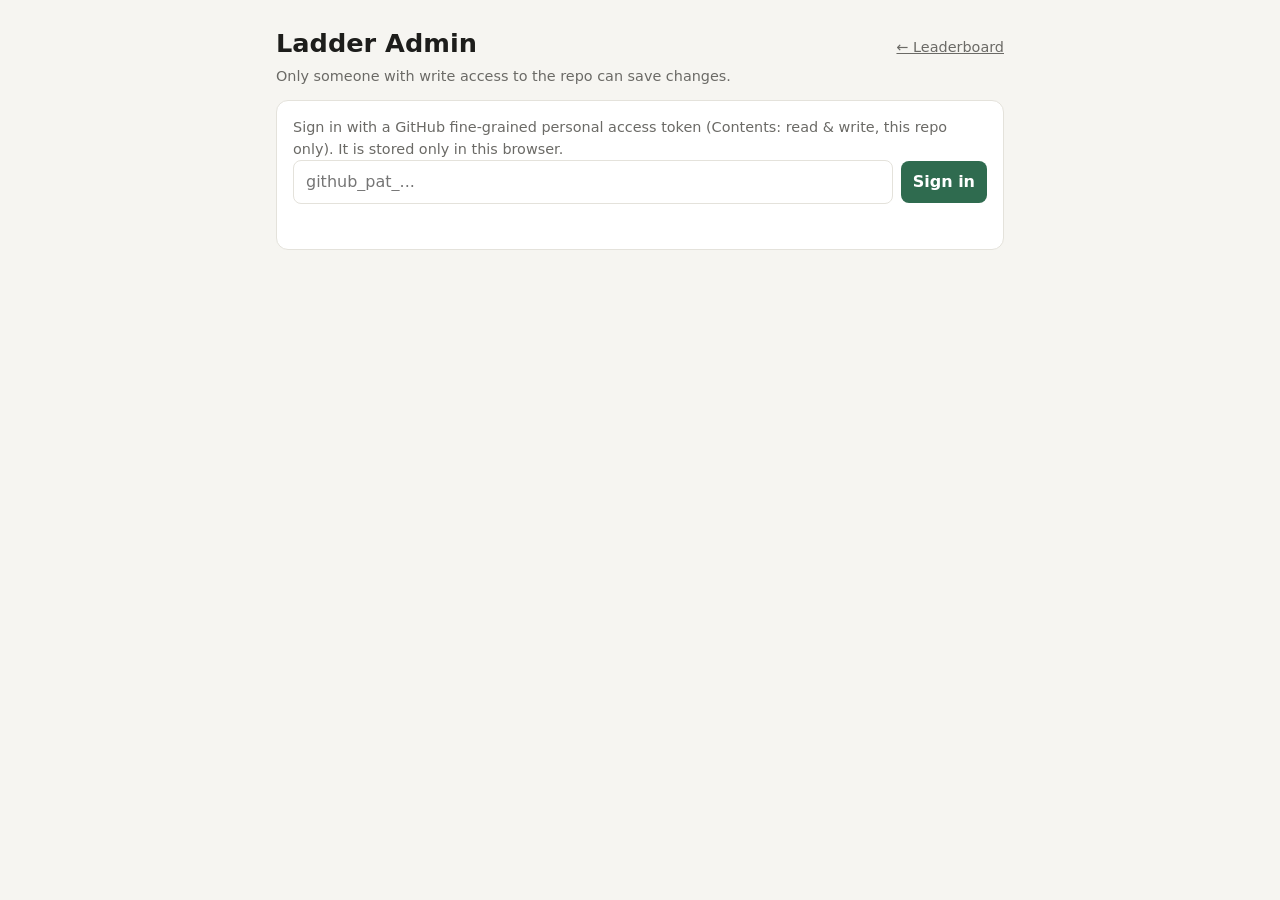
==== admin.html @ ead167ff "Add files via upload" ====
<!DOCTYPE html>
<html lang="en">
<head>
<meta charset="utf-8">
<meta name="viewport" content="width=device-width, initial-scale=1">
<title>Ladder Admin</title>
<meta name="robots" content="noindex">
<link rel="stylesheet" href="style.css">
</head>
<body>
<div class="wrap">
  <header>
    <div><h1>Ladder Admin</h1><p class="sub">Only someone with write access to the repo can save changes.</p></div>
    <a class="sub" href="index.html">← Leaderboard</a>
  </header>

  <div class="card" id="login">
    <p class="sub" style="margin-top:0">Sign in with a GitHub fine-grained personal access token (Contents: read &amp; write, this repo only). It is stored only in this browser.</p>
    <div class="row">
      <input id="token" type="password" placeholder="github_pat_..." autocomplete="off">
      <button id="signin">Sign in</button>
    </div>
    <div class="msg err" id="loginMsg"></div>
  </div>

  <div id="app" hidden>
    <div class="row" style="justify-content:space-between;margin-top:12px">
      <span class="sub" id="who"></span>
      <button class="ghost" id="signout" style="flex:0 0 auto">Sign out</button>
    </div>

    <h2>Record a game</h2>
    <div class="card">
      <div class="row">
        <select id="pa"></select>
        <select id="res">
          <option value="a">beat</option>
          <option value="draw">drew with</option>
          <option value="b">lost to</option>
        </select>
        <select id="pb"></select>
        <button id="record">Record</button>
      </div>
    </div>

    <h2>Add a player</h2>
    <div class="card">
      <div class="row">
        <input id="newName" placeholder="Player name" maxlength="30">
        <button id="addPlayer">Add</button>
      </div>
    </div>

    <h2>Recent games</h2>
    <div class="card scroll"><table id="games"></table></div>
    <div class="row" style="margin-top:10px">
      <button class="danger" id="undo" style="flex:0 0 auto">Undo last game</button>
    </div>

    <h2>Standings</h2>
    <div class="card scroll"><table id="board"></table></div>
    <div class="msg" id="msg"></div>
  </div>
</div>

<script src="config.js"></script>
<script src="elo.js"></script>
<script>
const C = window.LADDER_CONFIG;
const $ = (id) => document.getElementById(id);
const esc = (s) => String(s).replace(/[&<>"']/g, (c) => ({"&":"&amp;","<":"&lt;",">":"&gt;",'"':"&quot;","'":"&#39;"}[c]));
const b64enc = (s) => btoa(unescape(encodeURIComponent(s)));
const b64dec = (b) => decodeURIComponent(escape(atob(b.replace(/\n/g, ""))));
const API = `https://api.github.com/repos/${C.owner}/${C.repo}`;
let token = null, data = null, sha = null;

function say(text, isErr) { $("msg").textContent = text; $("msg").className = "msg" + (isErr ? " err" : ""); }

async function gh(url, opts = {}) {
  const r = await fetch(url, { ...opts, headers: {
    Authorization: "Bearer " + token, Accept: "application/vnd.github+json",
    "Content-Type": "application/json", ...(opts.headers || {}) } });
  if (!r.ok) { const e = new Error("GitHub " + r.status); e.status = r.status; throw e; }
  return r.json();
}

async function load() {
  const f = await gh(`${API}/contents/${C.path}?ref=${C.branch}&_=${Date.now()}`);
  sha = f.sha;
  data = JSON.parse(b64dec(f.content));
}

async function save(message) {
  const body = { message, branch: C.branch, sha, content: b64enc(JSON.stringify(data, null, 2) + "\n") };
  try {
    const r = await gh(`${API}/contents/${C.path}`, { method: "PUT", body: JSON.stringify(body) });
    sha = r.content.sha;
    return true;
  } catch (e) {
    if (e.status === 409 || e.status === 422) { await load(); refresh(); say("Data changed elsewhere. Reloaded; please retry.", true); }
    else say("Save failed (" + e.message + ").", true);
    return false;
  }
}

function refresh() {
  const { ranked, log } = Elo.compute(data);
  const opts = data.players.map((n) => `<option>${esc(n)}</option>`).join("");
  const a = $("pa").value, b = $("pb").value;
  $("pa").innerHTML = opts; $("pb").innerHTML = opts;
  if (data.players.includes(a)) $("pa").value = a;
  if (data.players.includes(b)) $("pb").value = b;
  else if (data.players.length > 1) $("pb").selectedIndex = 1;

  $("board").innerHTML = ranked.length
    ? '<tr><th>#</th><th>Player</th><th class="num">Elo</th><th class="num">Games</th><th></th></tr>' +
      ranked.map((p) => `<tr><td>${p.rank}</td><td>${esc(p.name)}</td><td class="num">${Math.round(p.rating)}</td>
        <td class="num">${p.games}</td>
        <td class="num">${p.games === 0 ? `<button class="ghost" data-rm="${esc(p.name)}">Remove</button>` : ""}</td></tr>`).join("")
    : '<tr><td class="muted">No players yet.</td></tr>';
  $("board").querySelectorAll("[data-rm]").forEach((btn) => btn.addEventListener("click", () => removePlayer(btn.dataset.rm)));

  const recent = log.slice(-10).reverse();
  $("games").innerHTML = recent.length
    ? recent.map((x) => {
        const res = x.result === "draw" ? "drew with" : x.result === "a" ? "beat" : "lost to";
        return `<tr><td class="muted">${esc(x.date)}</td><td>${esc(x.a)} ${res} ${esc(x.b)}</td>
                <td class="num">${Math.round(x.aBefore)}→${Math.round(x.aAfter)} / ${Math.round(x.bBefore)}→${Math.round(x.bAfter)}</td></tr>`;
      }).join("")
    : '<tr><td class="muted">No games yet.</td></tr>';
  $("undo").disabled = !data.games.length;
}

async function signin(t) {
  token = t;
  $("loginMsg").textContent = "";
  try {
    const repo = await gh(API);
    if (!repo.permissions || !repo.permissions.push) throw new Error("no-write");
    await load();
  } catch (e) {
    token = null; localStorage.removeItem("ladderToken");
    $("loginMsg").textContent = e.message === "no-write"
      ? "That token can't write to this repo."
      : "Sign-in failed. Check the token and the owner/repo in config.js.";
    return;
  }
  localStorage.setItem("ladderToken", t);
  $("login").hidden = true; $("app").hidden = false;
  $("who").textContent = `Editing ${C.owner}/${C.repo}`;
  refresh();
}

async function withSaving(fn) {
  document.querySelectorAll("button").forEach((b) => (b.disabled = true));
  try { await fn(); } finally { document.querySelectorAll("button").forEach((b) => (b.disabled = false)); refresh(); }
}

$("signin").onclick = () => { const t = $("token").value.trim(); if (t) signin(t); };
$("signout").onclick = () => { localStorage.removeItem("ladderToken"); location.reload(); };

$("addPlayer").onclick = () => withSaving(async () => {
  const name = $("newName").value.trim();
  if (!name) return say("Enter a name.", true);
  if (data.players.some((p) => p.toLowerCase() === name.toLowerCase())) return say("That player already exists.", true);
  data.players.push(name);
  if (await save("Add player " + name)) { $("newName").value = ""; say(`Added ${name}.`); }
  else data.players.pop();
});

$("record").onclick = () => withSaving(async () => {
  const a = $("pa").value, b = $("pb").value, result = $("res").value;
  if (!a || !b) return say("Add at least two players first.", true);
  if (a === b) return say("Pick two different players.", true);
  const date = new Date().toISOString().slice(0, 10);
  data.games.push({ date, a, b, result });
  if (await save(`Game: ${a} vs ${b} (${result})`)) say("Game recorded. The public page updates in about a minute.");
  else data.games.pop();
});

$("undo").onclick = () => withSaving(async () => {
  if (!data.games.length || !confirm("Remove the most recent game?")) return;
  const last = data.games.pop();
  if (await save("Undo last game")) say("Last game removed.");
  else data.games.push(last);
});

async function removePlayer(name) {
  await withSaving(async () => {
    if (!confirm("Remove " + name + "?")) return;
    const i = data.players.indexOf(name);
    data.players.splice(i, 1);
    if (await save("Remove player " + name)) say("Removed " + name + ".");
    else data.players.splice(i, 0, name);
  });
}

const saved = localStorage.getItem("ladderToken");
if (saved) signin(saved);
</script>
</body>
</html>
---- style.css ----
:root {
  --bg: #f6f5f1; --card: #ffffff; --text: #1d1d1b; --muted: #6b6a66;
  --line: #e4e2db; --accent: #2f6b4f; --accent-text: #ffffff;
  --gold: #b8892b; --up: #2f7d4f; --down: #b5443a;
}
@media (prefers-color-scheme: dark) {
  :root:not([data-theme="light"]) {
    --bg: #161715; --card: #1f201d; --text: #ecebe6; --muted: #9a9993;
    --line: #34352f; --accent: #5fae86; --accent-text: #10130f;
    --gold: #d9ab4e; --up: #6cc18b; --down: #e0776d;
  }
}
* { box-sizing: border-box; }
body {
  margin: 0; background: var(--bg); color: var(--text);
  font: 16px/1.5 system-ui, -apple-system, "Segoe UI", Roboto, sans-serif;
}
.wrap { max-width: 760px; margin: 0 auto; padding: 24px 16px 64px; }
header { display: flex; justify-content: space-between; align-items: baseline; gap: 12px; flex-wrap: wrap; }
h1 { font-size: 1.6rem; margin: 0; }
h2 { font-size: 1.1rem; margin: 28px 0 10px; }
.sub { color: var(--muted); margin: 4px 0 0; font-size: .9rem; }
a { color: var(--accent); }
.card { background: var(--card); border: 1px solid var(--line); border-radius: 12px; padding: 16px; margin-top: 12px; }
.scroll { overflow-x: auto; }
table { width: 100%; border-collapse: collapse; font-variant-numeric: tabular-nums; }
th, td { padding: 10px 8px; text-align: left; border-bottom: 1px solid var(--line); white-space: nowrap; }
th { font-size: .75rem; text-transform: uppercase; letter-spacing: .04em; color: var(--muted); }
tr:last-child td { border-bottom: 0; }
td.num, th.num { text-align: right; }
tr.clickable { cursor: pointer; }
tr.clickable:hover td { background: color-mix(in srgb, var(--accent) 8%, transparent); }
.rank1 td:first-child { color: var(--gold); font-weight: 700; }
.pill { font-size: .7rem; color: var(--muted); border: 1px solid var(--line); border-radius: 99px; padding: 1px 7px; margin-left: 6px; }
.up { color: var(--up); } .down { color: var(--down); }
.muted { color: var(--muted); }
input, select, button {
  font: inherit; padding: 9px 12px; border-radius: 8px;
  border: 1px solid var(--line); background: var(--card); color: var(--text);
}
button { background: var(--accent); color: var(--accent-text); border: 0; cursor: pointer; font-weight: 600; }
button.ghost { background: transparent; color: var(--text); border: 1px solid var(--line); }
button.danger { background: var(--down); color: #fff; }
button:disabled { opacity: .5; cursor: default; }
.row { display: flex; gap: 8px; flex-wrap: wrap; align-items: center; }
.row > * { flex: 1 1 140px; }
.row > button { flex: 0 0 auto; }
.msg { margin-top: 10px; font-size: .9rem; min-height: 1.3em; }
.err { color: var(--down); }
svg.spark { width: 100%; height: 90px; display: block; }
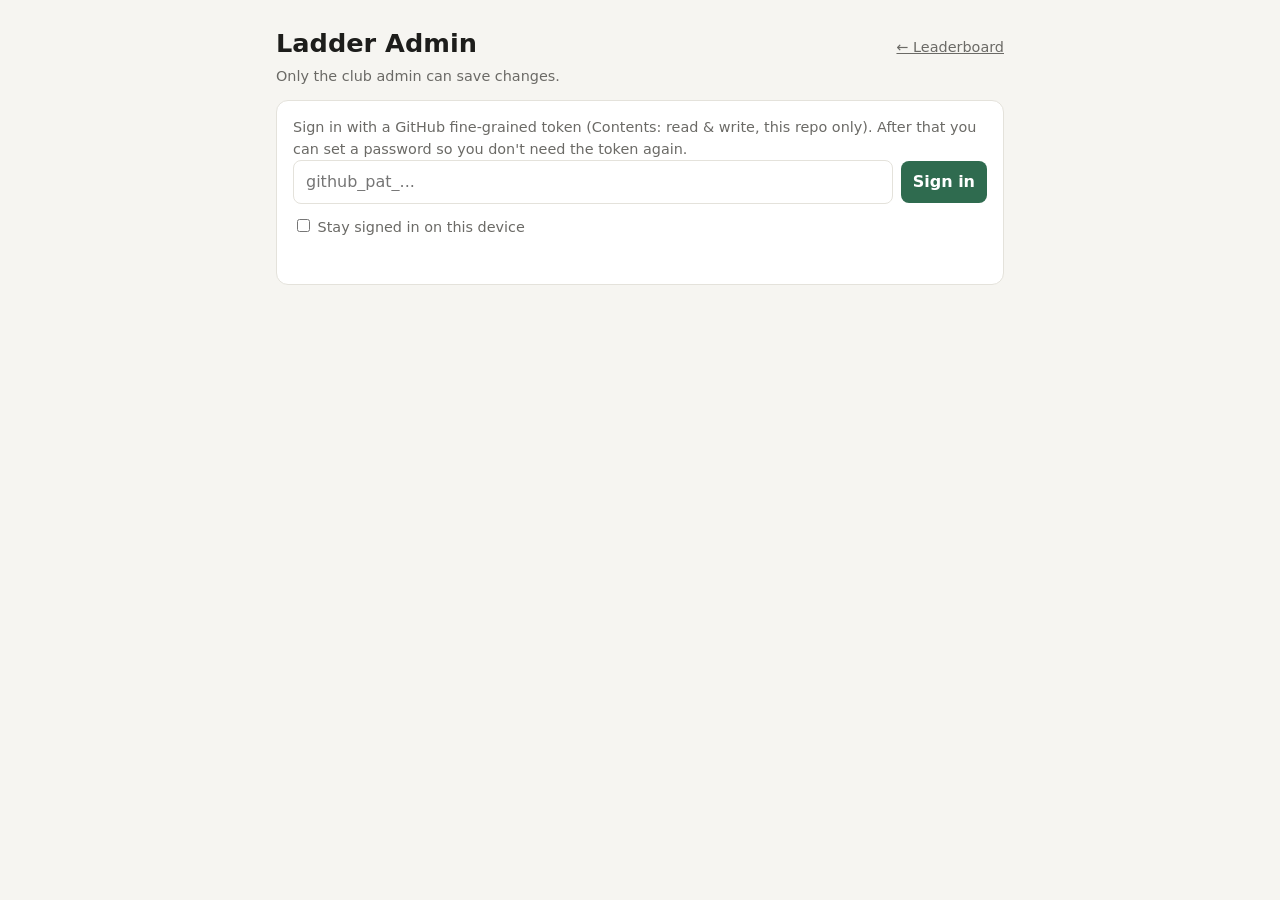
==== commit e921f12b: "Add files via upload" ====
--- a/admin.html
+++ b/admin.html
@@ -10,16 +10,27 @@
 <body>
 <div class="wrap">
   <header>
-    <div><h1>Ladder Admin</h1><p class="sub">Only someone with write access to the repo can save changes.</p></div>
+    <div><h1>Ladder Admin</h1><p class="sub">Only the club admin can save changes.</p></div>
     <a class="sub" href="index.html">← Leaderboard</a>
   </header>
 
   <div class="card" id="login">
-    <p class="sub" style="margin-top:0">Sign in with a GitHub fine-grained personal access token (Contents: read &amp; write, this repo only). It is stored only in this browser.</p>
-    <div class="row">
-      <input id="token" type="password" placeholder="github_pat_..." autocomplete="off">
-      <button id="signin">Sign in</button>
-    </div>
+    <div id="pwPane" hidden>
+      <div class="row">
+        <input id="pw" type="password" placeholder="Password" autocomplete="current-password">
+        <button id="unlock">Sign in</button>
+      </div>
+      <p class="sub" style="margin:10px 0 0"><a href="#" id="toToken">Use a GitHub token instead</a></p>
+    </div>
+    <div id="tokPane">
+      <p class="sub" style="margin-top:0">Sign in with a GitHub fine-grained token (Contents: read &amp; write, this repo only). After that you can set a password so you don't need the token again.</p>
+      <div class="row">
+        <input id="token" type="password" placeholder="github_pat_..." autocomplete="off">
+        <button id="signin">Sign in</button>
+      </div>
+      <p class="sub" style="margin:10px 0 0" id="toPwWrap" hidden><a href="#" id="toPw">Use password instead</a></p>
+    </div>
+    <label class="sub" style="display:block;margin-top:12px"><input type="checkbox" id="stay" style="width:auto;padding:0"> Stay signed in on this device</label>
     <div class="msg err" id="loginMsg"></div>
   </div>
 
@@ -59,12 +70,25 @@
 
     <h2>Standings</h2>
     <div class="card scroll"><table id="board"></table></div>
+
+    <h2>Password login</h2>
+    <div class="card">
+      <p class="sub" style="margin-top:0">Set a password so you can sign in without the token. Use a long passphrase (12+ characters, such as four random words). Anyone who guesses it can edit your ladder.</p>
+      <div class="row">
+        <input id="newPw" type="password" placeholder="New password" autocomplete="new-password">
+        <input id="newPw2" type="password" placeholder="Confirm password" autocomplete="new-password">
+        <button id="setPw">Save password</button>
+      </div>
+      <div class="msg" id="pwMsg"></div>
+    </div>
+
     <div class="msg" id="msg"></div>
   </div>
 </div>
 
 <script src="config.js"></script>
 <script src="elo.js"></script>
+<script src="vault.js"></script>
 <script>
 const C = window.LADDER_CONFIG;
 const $ = (id) => document.getElementById(id);
@@ -72,7 +96,7 @@
 const b64enc = (s) => btoa(unescape(encodeURIComponent(s)));
 const b64dec = (b) => decodeURIComponent(escape(atob(b.replace(/\n/g, ""))));
 const API = `https://api.github.com/repos/${C.owner}/${C.repo}`;
-let token = null, data = null, sha = null;
+let token = null, data = null, sha = null, vault = null;
 
 function say(text, isErr) { $("msg").textContent = text; $("msg").className = "msg" + (isErr ? " err" : ""); }
 
@@ -101,6 +125,15 @@
     else say("Save failed (" + e.message + ").", true);
     return false;
   }
+}
+
+async function saveVault(obj) {
+  let vsha;
+  try { vsha = (await gh(`${API}/contents/vault.json?ref=${C.branch}&_=${Date.now()}`)).sha; }
+  catch (e) { if (e.status !== 404) throw e; }
+  const body = { message: "Update admin password", branch: C.branch, content: b64enc(JSON.stringify(obj, null, 2) + "\n") };
+  if (vsha) body.sha = vsha;
+  await gh(`${API}/contents/vault.json`, { method: "PUT", body: JSON.stringify(body) });
 }
 
 function refresh() {
@@ -131,7 +164,7 @@
   $("undo").disabled = !data.games.length;
 }
 
-async function signin(t) {
+async function signin(t, remember) {
   token = t;
   $("loginMsg").textContent = "";
   try {
@@ -143,12 +176,13 @@
     $("loginMsg").textContent = e.message === "no-write"
       ? "That token can't write to this repo."
       : "Sign-in failed. Check the token and the owner/repo in config.js.";
-    return;
+    return false;
   }
-  localStorage.setItem("ladderToken", t);
+  if (remember) localStorage.setItem("ladderToken", t); else localStorage.removeItem("ladderToken");
   $("login").hidden = true; $("app").hidden = false;
   $("who").textContent = `Editing ${C.owner}/${C.repo}`;
   refresh();
+  return true;
 }
 
 async function withSaving(fn) {
@@ -156,9 +190,35 @@
   try { await fn(); } finally { document.querySelectorAll("button").forEach((b) => (b.disabled = false)); refresh(); }
 }
 
-$("signin").onclick = () => { const t = $("token").value.trim(); if (t) signin(t); };
+function showPane(pw) {
+  $("pwPane").hidden = !pw; $("tokPane").hidden = pw;
+  $("toPwWrap").hidden = !vault;
+  $("loginMsg").textContent = "";
+}
+
+// --- login ---
+$("signin").onclick = () => { const t = $("token").value.trim(); if (t) signin(t, $("stay").checked); };
+$("token").addEventListener("keydown", (e) => { if (e.key === "Enter") $("signin").click(); });
+$("toToken").onclick = (e) => { e.preventDefault(); showPane(false); };
+$("toPw").onclick = (e) => { e.preventDefault(); showPane(true); };
+
+async function unlock() {
+  const pw = $("pw").value;
+  if (!pw) return;
+  $("unlock").disabled = true;
+  $("loginMsg").textContent = "";
+  let t;
+  try { t = await Vault.decrypt(vault, pw); }
+  catch (e) { $("loginMsg").textContent = "Wrong password."; $("unlock").disabled = false; return; }
+  await signin(t, $("stay").checked);
+  $("unlock").disabled = false;
+}
+$("unlock").onclick = unlock;
+$("pw").addEventListener("keydown", (e) => { if (e.key === "Enter") unlock(); });
+
 $("signout").onclick = () => { localStorage.removeItem("ladderToken"); location.reload(); };
 
+// --- ladder actions ---
 $("addPlayer").onclick = () => withSaving(async () => {
   const name = $("newName").value.trim();
   if (!name) return say("Enter a name.", true);
@@ -195,8 +255,31 @@
   });
 }
 
-const saved = localStorage.getItem("ladderToken");
-if (saved) signin(saved);
+// --- set / change password ---
+$("setPw").onclick = () => withSaving(async () => {
+  const pw = $("newPw").value, pw2 = $("newPw2").value;
+  const m = $("pwMsg");
+  m.className = "msg err";
+  if (pw.length < 12) return (m.textContent = "Use at least 12 characters.");
+  if (pw !== pw2) return (m.textContent = "Passwords don't match.");
+  m.className = "msg"; m.textContent = "Saving…";
+  try {
+    await saveVault(await Vault.encrypt(token, pw));
+    $("newPw").value = ""; $("newPw2").value = "";
+    m.textContent = "Password saved. Next time you can sign in with it.";
+  } catch (e) { m.className = "msg err"; m.textContent = "Couldn't save the password (" + e.message + ")."; }
+});
+
+// --- startup ---
+(async function init() {
+  const saved = localStorage.getItem("ladderToken");
+  if (saved && (await signin(saved, true))) return;
+  try {
+    const r = await fetch("vault.json?_=" + Date.now());
+    if (r.ok) vault = await r.json();
+  } catch (e) {}
+  showPane(!!vault);
+})();
 </script>
 </body>
 </html>
--- a/style.css
+++ b/style.css
@@ -48,3 +48,16 @@
 .msg { margin-top: 10px; font-size: .9rem; min-height: 1.3em; }
 .err { color: var(--down); }
 svg.spark { width: 100%; height: 90px; display: block; }
+
+/* stats, preview, chips */
+.stats { display: grid; grid-template-columns: repeat(auto-fit, minmax(120px, 1fr)); gap: 10px; margin: 14px 0; }
+.stats > div { background: color-mix(in srgb, var(--accent) 7%, transparent); border-radius: 10px; padding: 8px 12px; }
+.stats .k { display: block; font-size: .7rem; text-transform: uppercase; letter-spacing: .04em; color: var(--muted); }
+.stats .v { font-weight: 700; font-size: 1.05rem; }
+.chips { display: flex; gap: 6px; margin: 4px 0 12px; }
+.chip { width: 26px; height: 26px; border-radius: 6px; display: inline-flex; align-items: center; justify-content: center; font-size: .8rem; font-weight: 700; color: #fff; }
+.chip.W { background: var(--up); } .chip.L { background: var(--down); } .chip.D { background: var(--muted); }
+.bar { display: flex; height: 14px; border-radius: 99px; overflow: hidden; background: var(--line); margin: 6px 0; }
+.bar > div { background: var(--accent); }
+.barlabels { display: flex; justify-content: space-between; font-size: .9rem; }
+.h { font-size: .8rem; text-transform: uppercase; letter-spacing: .04em; color: var(--muted); margin: 16px 0 4px; }
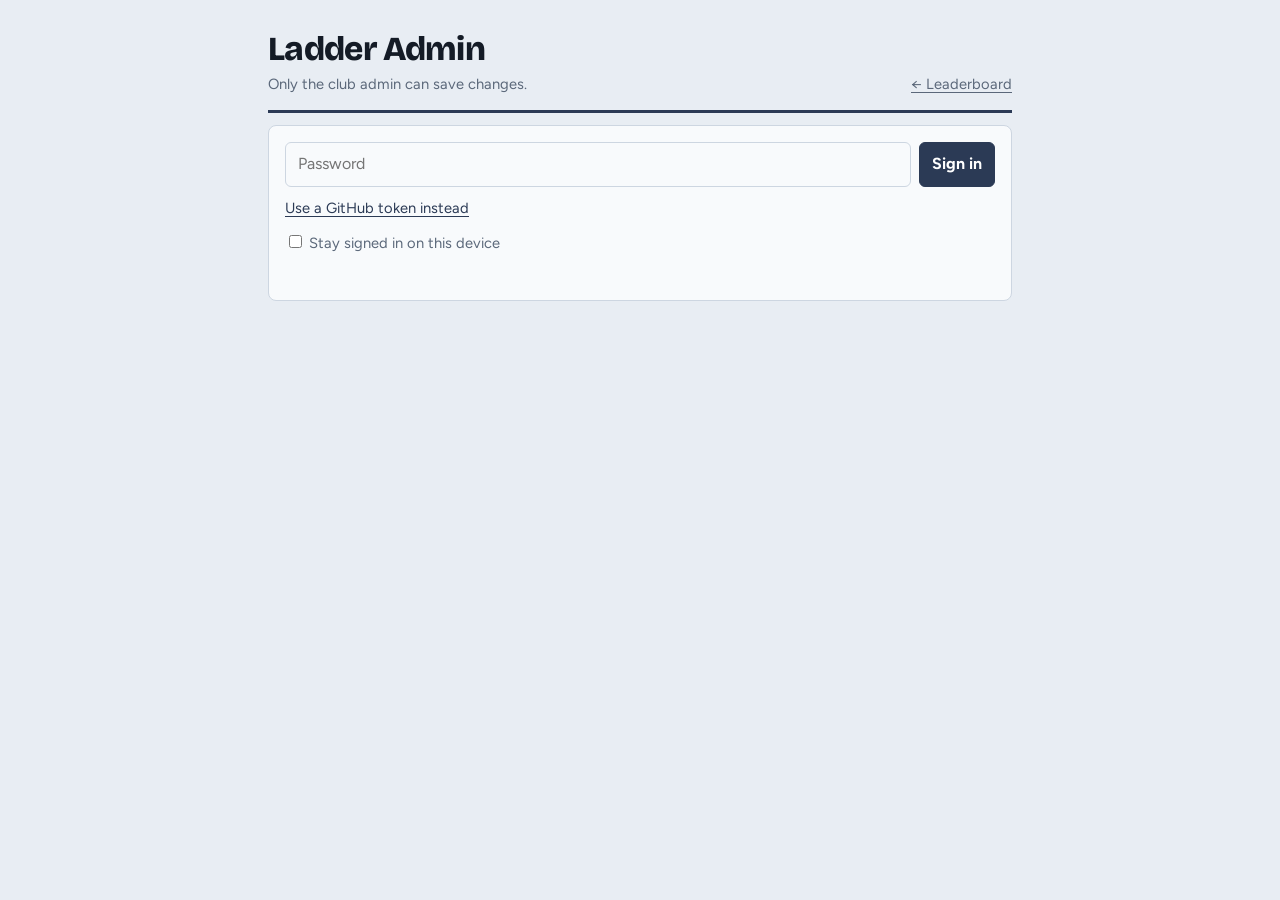
==== commit 2c187b93: "Add files via upload" ====
--- a/admin.html
+++ b/admin.html
@@ -5,6 +5,9 @@
 <meta name="viewport" content="width=device-width, initial-scale=1">
 <title>Ladder Admin</title>
 <meta name="robots" content="noindex">
+<link rel="preconnect" href="https://fonts.googleapis.com">
+<link rel="preconnect" href="https://fonts.gstatic.com" crossorigin>
+<link rel="stylesheet" href="https://fonts.googleapis.com/css2?family=Bricolage+Grotesque:opsz,wght@12..96,700;12..96,800&family=Figtree:wght@400;600;700&display=swap">
 <link rel="stylesheet" href="style.css">
 </head>
 <body>
--- a/style.css
+++ b/style.css
@@ -1,63 +1,97 @@
+/* Chess Club Ladder: slate-and-brass tournament look.
+   The one bold move: leaderboard ranks sit on alternating board squares. */
 :root {
-  --bg: #f6f5f1; --card: #ffffff; --text: #1d1d1b; --muted: #6b6a66;
-  --line: #e4e2db; --accent: #2f6b4f; --accent-text: #ffffff;
-  --gold: #b8892b; --up: #2f7d4f; --down: #b5443a;
+  --bg: #e8edf3; --card: #f8fafc; --text: #141b26; --muted: #5b687a; --line: #cdd6e1;
+  --accent: #2b3a55; --accent-text: #ffffff; --gold: #b9861f;
+  --up: #23744a; --down: #b23b34;
+  --sq-dark: #2b3a55; --sq-dark-text: #ffffff; --sq-light: #cfd9e6; --sq-light-text: #2b3a55;
+  --display: "Bricolage Grotesque", "Avenir Next", "Segoe UI", system-ui, sans-serif;
+  --body: "Figtree", system-ui, -apple-system, "Segoe UI", Roboto, sans-serif;
 }
 @media (prefers-color-scheme: dark) {
   :root:not([data-theme="light"]) {
-    --bg: #161715; --card: #1f201d; --text: #ecebe6; --muted: #9a9993;
-    --line: #34352f; --accent: #5fae86; --accent-text: #10130f;
-    --gold: #d9ab4e; --up: #6cc18b; --down: #e0776d;
+    --bg: #0d121a; --card: #141b26; --text: #e7ecf3; --muted: #8c99ad; --line: #263245;
+    --accent: #9db9e8; --accent-text: #0d121a; --gold: #e3b352;
+    --up: #5fc08a; --down: #ef8178;
+    --sq-dark: #2a3b59; --sq-dark-text: #ffffff; --sq-light: #1c2636; --sq-light-text: #9db9e8;
   }
 }
 * { box-sizing: border-box; }
 body {
   margin: 0; background: var(--bg); color: var(--text);
-  font: 16px/1.5 system-ui, -apple-system, "Segoe UI", Roboto, sans-serif;
+  font: 16px/1.55 var(--body);
 }
-.wrap { max-width: 760px; margin: 0 auto; padding: 24px 16px 64px; }
-header { display: flex; justify-content: space-between; align-items: baseline; gap: 12px; flex-wrap: wrap; }
-h1 { font-size: 1.6rem; margin: 0; }
-h2 { font-size: 1.1rem; margin: 28px 0 10px; }
-.sub { color: var(--muted); margin: 4px 0 0; font-size: .9rem; }
-a { color: var(--accent); }
-.card { background: var(--card); border: 1px solid var(--line); border-radius: 12px; padding: 16px; margin-top: 12px; }
+.wrap { max-width: 780px; margin: 0 auto; padding: 32px 18px 72px; }
+
+header { display: flex; justify-content: space-between; align-items: flex-end; gap: 12px; flex-wrap: wrap;
+  padding-bottom: 14px; border-bottom: 3px solid var(--accent); }
+h1 { font: 800 2.1rem/1.05 var(--display); letter-spacing: -.02em; margin: 0; }
+h2 { font: 700 1.2rem/1.2 var(--display); letter-spacing: -.01em; margin: 34px 0 10px; }
+.sub { color: var(--muted); margin: 6px 0 0; font-size: .92rem; }
+a { color: var(--accent); text-underline-offset: 3px; }
+a:focus-visible, button:focus-visible, input:focus-visible, select:focus-visible, tr.clickable:focus-visible {
+  outline: 2px solid var(--accent); outline-offset: 2px;
+}
+
+/* panels: flat, small radius, no shadow */
+.card { background: var(--card); border: 1px solid var(--line); border-radius: 8px; padding: 16px; margin-top: 12px; }
 .scroll { overflow-x: auto; }
+
 table { width: 100%; border-collapse: collapse; font-variant-numeric: tabular-nums; }
-th, td { padding: 10px 8px; text-align: left; border-bottom: 1px solid var(--line); white-space: nowrap; }
-th { font-size: .75rem; text-transform: uppercase; letter-spacing: .04em; color: var(--muted); }
+th, td { padding: 10px 10px; text-align: left; border-bottom: 1px solid var(--line); white-space: nowrap; }
+th { font-size: .82rem; font-weight: 600; color: var(--muted); }
 tr:last-child td { border-bottom: 0; }
 td.num, th.num { text-align: right; }
-tr.clickable { cursor: pointer; }
-tr.clickable:hover td { background: color-mix(in srgb, var(--accent) 8%, transparent); }
-.rank1 td:first-child { color: var(--gold); font-weight: 700; }
-.pill { font-size: .7rem; color: var(--muted); border: 1px solid var(--line); border-radius: 99px; padding: 1px 7px; margin-left: 6px; }
+
+/* leaderboard: ranks on board squares */
+#board tr.clickable { cursor: pointer; }
+#board tr.clickable:hover td:not(:first-child) { background: color-mix(in srgb, var(--accent) 9%, transparent); }
+#board tr.clickable td:first-child {
+  width: 52px; text-align: center; font: 800 1.1rem var(--display); border-bottom: 0; padding: 14px 0;
+}
+#board tr.clickable:nth-child(even) td:first-child { background: var(--sq-dark); color: var(--sq-dark-text); }
+#board tr.clickable:nth-child(odd) td:first-child { background: var(--sq-light); color: var(--sq-light-text); }
+#board tr.clickable.rank1 td:first-child { background: var(--gold); color: #1a1406; }
+#board tr.clickable td:nth-child(2) { font-weight: 600; font-size: 1.02rem; }
+#board tr.clickable td.num b { font: 800 1.1rem var(--display); }
+
+.pill { font-size: .72rem; color: var(--muted); border: 1px solid var(--line); border-radius: 4px; padding: 0 6px; margin-left: 8px; }
 .up { color: var(--up); } .down { color: var(--down); }
 .muted { color: var(--muted); }
+
+/* controls */
 input, select, button {
-  font: inherit; padding: 9px 12px; border-radius: 8px;
+  font: inherit; padding: 9px 12px; border-radius: 6px;
   border: 1px solid var(--line); background: var(--card); color: var(--text);
 }
-button { background: var(--accent); color: var(--accent-text); border: 0; cursor: pointer; font-weight: 600; }
-button.ghost { background: transparent; color: var(--text); border: 1px solid var(--line); }
-button.danger { background: var(--down); color: #fff; }
+button { background: var(--accent); color: var(--accent-text); border-color: var(--accent); cursor: pointer; font-weight: 700; transition: filter .15s; }
+button:hover:not(:disabled) { filter: brightness(1.12); }
+button.ghost { background: transparent; color: var(--text); border-color: var(--line); }
+button.danger { background: var(--down); border-color: var(--down); color: #fff; }
 button:disabled { opacity: .5; cursor: default; }
 .row { display: flex; gap: 8px; flex-wrap: wrap; align-items: center; }
 .row > * { flex: 1 1 140px; }
 .row > button { flex: 0 0 auto; }
-.msg { margin-top: 10px; font-size: .9rem; min-height: 1.3em; }
+.msg { margin-top: 10px; font-size: .92rem; min-height: 1.3em; }
 .err { color: var(--down); }
-svg.spark { width: 100%; height: 90px; display: block; }
 
-/* stats, preview, chips */
-.stats { display: grid; grid-template-columns: repeat(auto-fit, minmax(120px, 1fr)); gap: 10px; margin: 14px 0; }
-.stats > div { background: color-mix(in srgb, var(--accent) 7%, transparent); border-radius: 10px; padding: 8px 12px; }
-.stats .k { display: block; font-size: .7rem; text-transform: uppercase; letter-spacing: .04em; color: var(--muted); }
-.stats .v { font-weight: 700; font-size: 1.05rem; }
-.chips { display: flex; gap: 6px; margin: 4px 0 12px; }
-.chip { width: 26px; height: 26px; border-radius: 6px; display: inline-flex; align-items: center; justify-content: center; font-size: .8rem; font-weight: 700; color: #fff; }
+/* player page */
+svg.spark { width: 100%; height: 90px; display: block; margin-top: 8px; }
+.stats { display: grid; grid-template-columns: repeat(auto-fit, minmax(130px, 1fr)); gap: 14px 18px; margin: 16px 0; }
+.stats > div { border-left: 3px solid var(--line); padding-left: 10px; }
+.stats .k { display: block; font-size: .82rem; color: var(--muted); }
+.stats .v { font: 700 1.1rem var(--display); }
+.h { font: 700 .95rem var(--display); margin: 18px 0 4px; }
+.chips { display: flex; gap: 5px; margin: 4px 0 8px; }
+.chip { width: 28px; height: 28px; border-radius: 4px; display: inline-flex; align-items: center; justify-content: center; font-size: .82rem; font-weight: 800; color: #fff; }
 .chip.W { background: var(--up); } .chip.L { background: var(--down); } .chip.D { background: var(--muted); }
-.bar { display: flex; height: 14px; border-radius: 99px; overflow: hidden; background: var(--line); margin: 6px 0; }
+
+/* match preview */
+.bar { display: flex; height: 12px; border-radius: 3px; overflow: hidden; background: var(--sq-light); margin: 12px 0 6px; }
 .bar > div { background: var(--accent); }
-.barlabels { display: flex; justify-content: space-between; font-size: .9rem; }
-.h { font-size: .8rem; text-transform: uppercase; letter-spacing: .04em; color: var(--muted); margin: 16px 0 4px; }
+.barlabels { display: flex; justify-content: space-between; gap: 10px; font-size: .95rem; }
+
+@media (max-width: 520px) {
+  h1 { font-size: 1.7rem; }
+  .wrap { padding-top: 22px; }
+}
